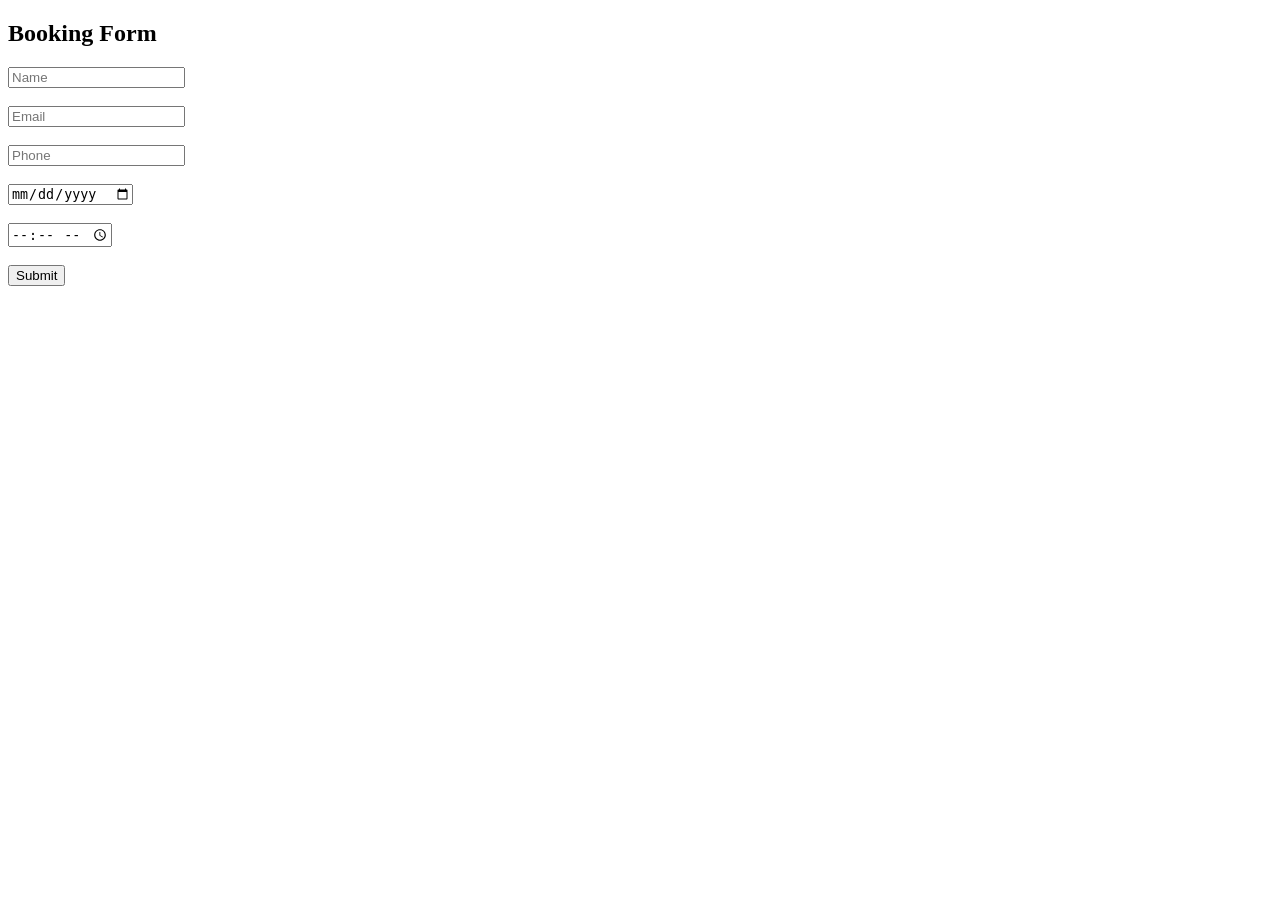
==== ABCT_FRONTEND/index.html @ 462aeb9a "final working frontend structure" ====
<!DOCTYPE html>
<html lang="en">
<head>
    <meta charset="UTF-8">
    <title>ABCT Booking</title>
</head>
<body>

    <h2>Booking Form</h2>

    <form id="bookingForm">

        <input type="text" name="name" placeholder="Name" required><br><br>

        <input type="email" name="email" placeholder="Email" required><br><br>

        <input type="text" name="phone" placeholder="Phone" required><br><br>

        <input type="date" name="date" required><br><br>

        <input type="time" name="time" required><br><br>

        <button type="submit">Submit</button>

    </form>

    <!-- ✅ IMPORTANT: SCRIPT SA BABA -->
    <script src="script.js"></script>

</body>
</html>
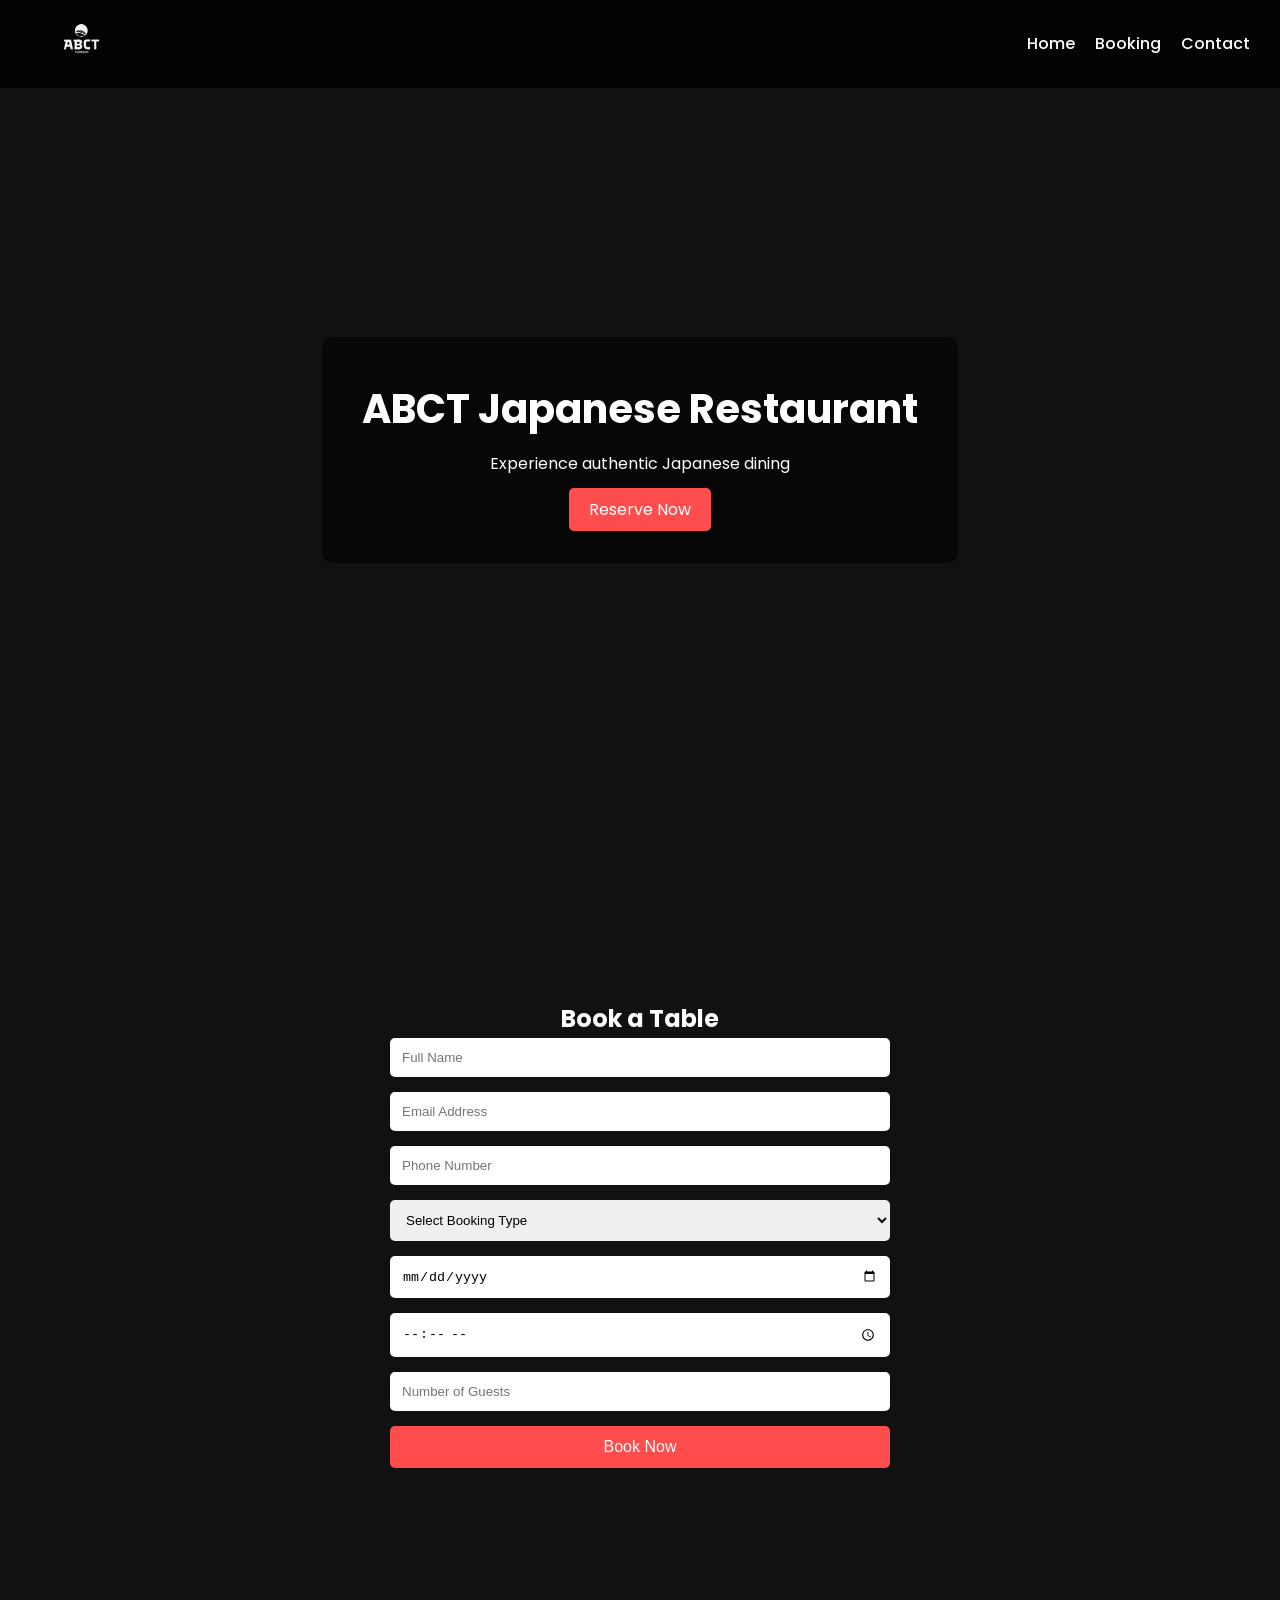
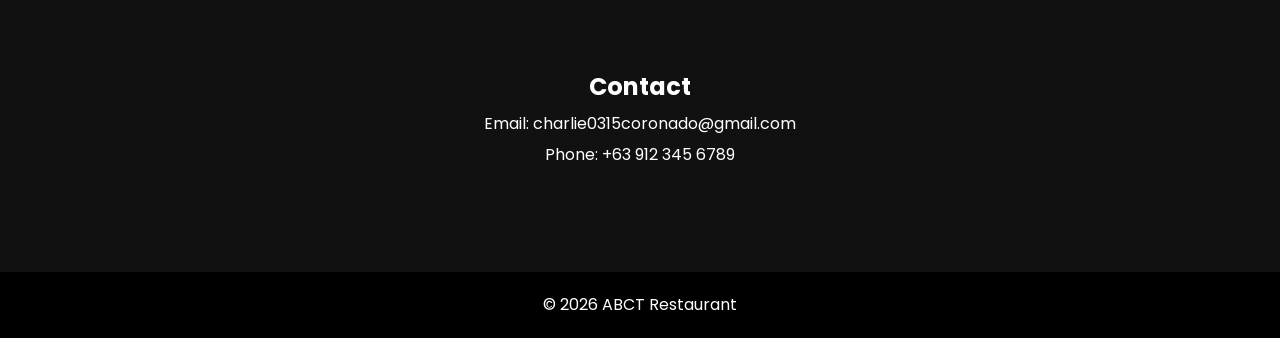
==== commit d580a397: "add frontend UI with logo + booking system integration" ====
--- a/ABCT_FRONTEND/index.html
+++ b/ABCT_FRONTEND/index.html
@@ -2,30 +2,90 @@
 <html lang="en">
 <head>
     <meta charset="UTF-8">
-    <title>ABCT Booking</title>
+    <meta name="viewport" content="width=device-width, initial-scale=1.0">
+    <title>ABCT | Japanese Restaurant</title>
+
+    <link rel="icon" href="logo.png">
+    <link href="https://fonts.googleapis.com/css2?family=Poppins:wght@300;400;600&display=swap" rel="stylesheet">
+    <link rel="stylesheet" href="style.css">
 </head>
+
 <body>
 
-    <h2>Booking Form</h2>
+<header>
+    <nav>
+        <div class="logo">
+            <img src="ABC_NOBACK_2026-04-03_112714-removebg-preview.png" alt="ABCT Logo">
+        </div>
 
+        <div class="menu-toggle" onclick="toggleMenu()">☰</div>
+
+        <ul class="nav-links" id="navLinks">
+            <li><a href="#home">Home</a></li>
+            <li><a href="#booking">Booking</a></li>
+            <li><a href="#contact">Contact</a></li>
+        </ul>
+    </nav>
+</header>
+
+<!-- HOME -->
+<section id="home">
+    <div class="overlay">
+        <h1>ABCT Japanese Restaurant</h1>
+        <p>Experience authentic Japanese dining</p>
+        <a href="#booking" class="btn">Reserve Now</a>
+    </div>
+</section>
+
+<!-- BOOKING -->
+<section id="booking">
+    <h2>Book a Table</h2>
+
+    <!-- ✅ UPDATED FORM (CONNECTED SA BACKEND) -->
     <form id="bookingForm">
 
-        <input type="text" name="name" placeholder="Name" required><br><br>
+        <input type="text" name="name" placeholder="Full Name" required>
 
-        <input type="email" name="email" placeholder="Email" required><br><br>
+        <input type="email" name="email" placeholder="Email Address" required>
 
-        <input type="text" name="phone" placeholder="Phone" required><br><br>
+        <input type="tel" name="phone" placeholder="Phone Number" required>
 
-        <input type="date" name="date" required><br><br>
+        <select name="booking_type" required>
+            <option value="">Select Booking Type</option>
+            <option value="dine_in">Dine-In Reservation</option>
+            <option value="delivery">Delivery Order</option>
+            <option value="event">Event Reservation</option>
+        </select>
 
-        <input type="time" name="time" required><br><br>
+        <input type="date" name="date" required>
+        <input type="time" name="time" required>
 
-        <button type="submit">Submit</button>
+        <input type="number" name="guests" placeholder="Number of Guests" min="1" max="300" required>
+
+        <button type="submit" id="submitBtn">Book Now</button>
 
     </form>
+</section>
 
-    <!-- ✅ IMPORTANT: SCRIPT SA BABA -->
-    <script src="script.js"></script>
+<!-- CONTACT -->
+<section id="contact">
+    <h2>Contact</h2>
+    <p>Email: charlie0315coronado@gmail.com</p>
+    <p>Phone: +63 912 345 6789</p>
+</section>
+
+<footer>
+    <p>© 2026 ABCT Restaurant</p>
+</footer>
+
+<script>
+function toggleMenu() {
+    document.getElementById("navLinks").classList.toggle("active");
+}
+</script>
+
+<!-- ✅ IMPORTANT: CONNECT JS -->
+<script src="script.js"></script>
 
 </body>
 </html>
--- a/ABCT_FRONTEND/style.css
+++ b/ABCT_FRONTEND/style.css
@@ -0,0 +1,172 @@
+/* RESET */
+* {
+    margin: 0;
+    padding: 0;
+    box-sizing: border-box;
+}
+
+/* BODY */
+body {
+    font-family: 'Poppins', sans-serif;
+    background: #111;
+    color: #fff;
+    line-height: 1.6;
+}
+
+/* NAVBAR */
+header {
+    background: rgba(0, 0, 0, 0.8);
+    position: fixed;
+    width: 100%;
+    top: 0;
+    z-index: 1000;
+}
+
+nav {
+    display: flex;
+    justify-content: space-between;
+    align-items: center;
+    padding: 15px 30px;
+}
+
+.logo img {
+    height: 50px;
+}
+
+/* NAV LINKS */
+.nav-links {
+    list-style: none;
+    display: flex;
+    gap: 20px;
+}
+
+.nav-links li a {
+    color: #fff;
+    text-decoration: none;
+    font-weight: 500;
+}
+
+.nav-links li a:hover {
+    color: #ff4d4d;
+}
+
+/* MOBILE MENU */
+.menu-toggle {
+    display: none;
+    font-size: 24px;
+    cursor: pointer;
+}
+
+/* HERO SECTION */
+#home {
+    height: 100vh;
+    background: url("https://images.unsplash.com/photo-1553621042-f6e147245754") no-repeat center/cover;
+    display: flex;
+    align-items: center;
+    justify-content: center;
+}
+
+.overlay {
+    background: rgba(0, 0, 0, 0.6);
+    padding: 40px;
+    text-align: center;
+    border-radius: 10px;
+}
+
+.overlay h1 {
+    font-size: 40px;
+    margin-bottom: 10px;
+}
+
+.overlay p {
+    margin-bottom: 20px;
+}
+
+.btn {
+    background: #ff4d4d;
+    padding: 10px 20px;
+    color: #fff;
+    text-decoration: none;
+    border-radius: 5px;
+}
+
+.btn:hover {
+    background: #e60000;
+}
+
+/* SECTIONS */
+section {
+    padding: 100px 20px;
+    text-align: center;
+}
+
+/* BOOKING FORM */
+form {
+    max-width: 500px;
+    margin: auto;
+    display: flex;
+    flex-direction: column;
+    gap: 15px;
+}
+
+form input,
+form select {
+    padding: 12px;
+    border: none;
+    border-radius: 5px;
+    outline: none;
+}
+
+form button {
+    background: #ff4d4d;
+    border: none;
+    padding: 12px;
+    color: #fff;
+    font-size: 16px;
+    cursor: pointer;
+    border-radius: 5px;
+    transition: 0.3s;
+}
+
+form button:hover {
+    background: #e60000;
+}
+
+/* CONTACT */
+#contact p {
+    margin: 5px 0;
+}
+
+/* FOOTER */
+footer {
+    background: #000;
+    padding: 20px;
+    text-align: center;
+}
+
+/* RESPONSIVE */
+@media (max-width: 768px) {
+
+    .nav-links {
+        display: none;
+        flex-direction: column;
+        background: #000;
+        position: absolute;
+        top: 70px;
+        right: 0;
+        width: 200px;
+        padding: 20px;
+    }
+
+    .nav-links.active {
+        display: flex;
+    }
+
+    .menu-toggle {
+        display: block;
+    }
+
+    .overlay h1 {
+        font-size: 28px;
+    }
+}
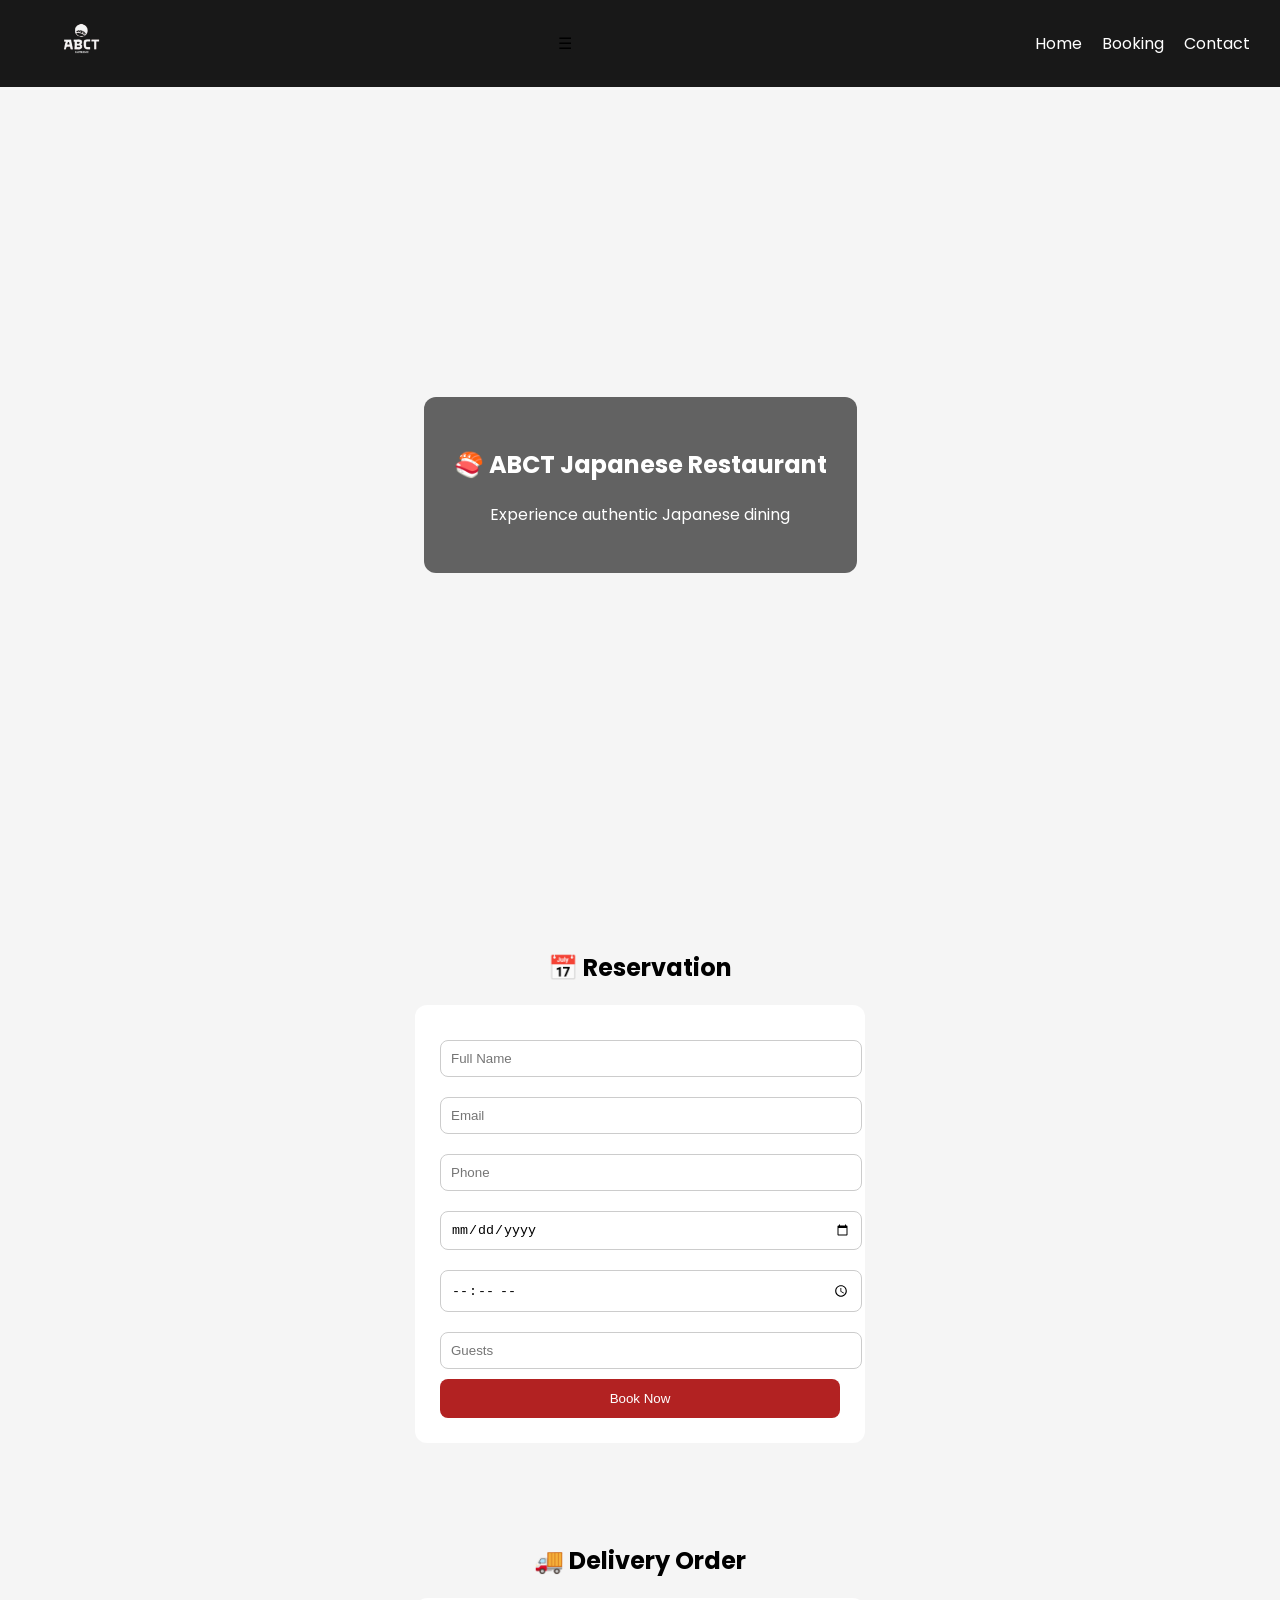
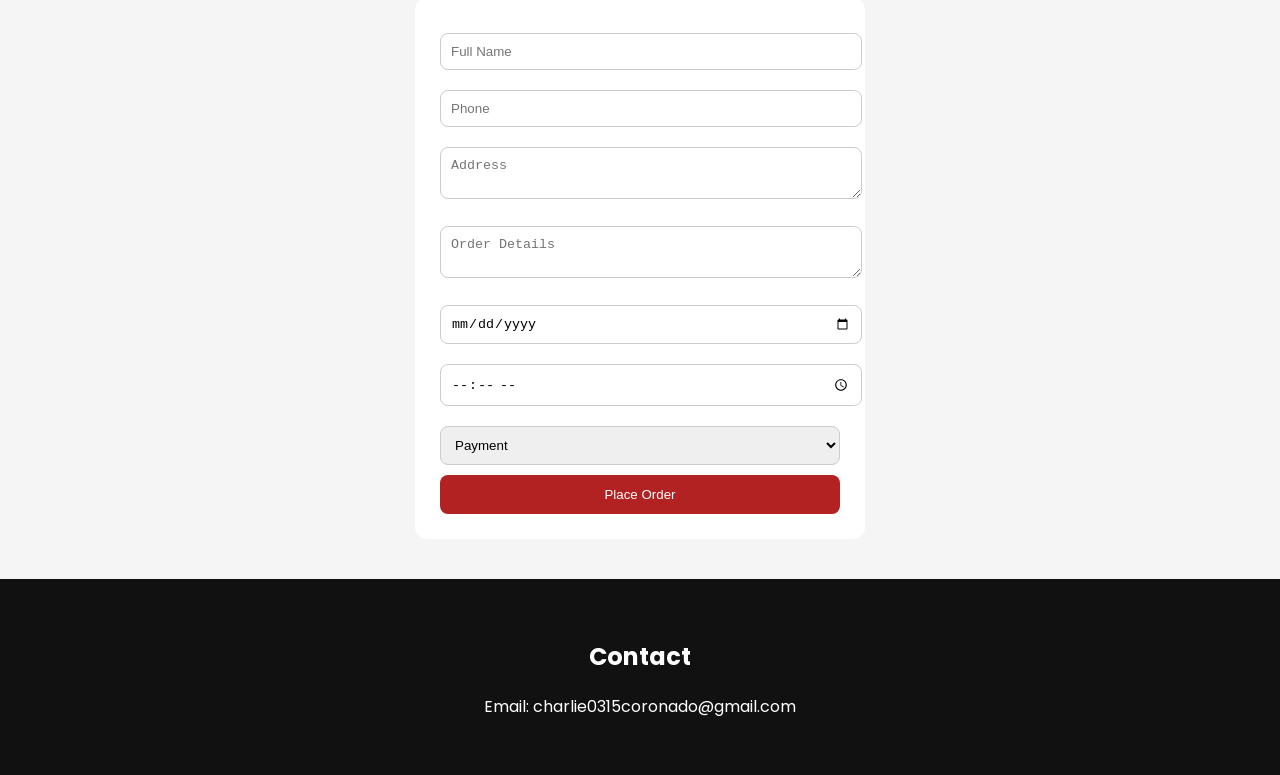
==== commit 84d05d37: "ABCT frontend: fixed navbar + delivery form + UI improvements" ====
--- a/ABCT_FRONTEND/index.html
+++ b/ABCT_FRONTEND/index.html
@@ -1,3 +1,5 @@
+<!DOCTYPE html>
+<html lang="en">
 <!DOCTYPE html>
 <html lang="en">
 <head>
@@ -28,42 +30,58 @@
     </nav>
 </header>
 
+
 <!-- HOME -->
 <section id="home">
     <div class="overlay">
-        <h1>ABCT Japanese Restaurant</h1>
+        <h1>🍣 ABCT Japanese Restaurant</h1>
         <p>Experience authentic Japanese dining</p>
-        <a href="#booking" class="btn">Reserve Now</a>
     </div>
 </section>
 
 <!-- BOOKING -->
 <section id="booking">
-    <h2>Book a Table</h2>
+    <h2>📅 Reservation</h2>
 
-    <!-- ✅ UPDATED FORM (CONNECTED SA BACKEND) -->
     <form id="bookingForm">
+        <input type="hidden" name="form-name" value="booking">
 
         <input type="text" name="name" placeholder="Full Name" required>
-
-        <input type="email" name="email" placeholder="Email Address" required>
-
-        <input type="tel" name="phone" placeholder="Phone Number" required>
-
-        <select name="booking_type" required>
-            <option value="">Select Booking Type</option>
-            <option value="dine_in">Dine-In Reservation</option>
-            <option value="delivery">Delivery Order</option>
-            <option value="event">Event Reservation</option>
-        </select>
+        <input type="email" name="email" placeholder="Email" required>
+        <input type="tel" name="phone" placeholder="Phone" required>
 
         <input type="date" name="date" required>
         <input type="time" name="time" required>
 
-        <input type="number" name="guests" placeholder="Number of Guests" min="1" max="300" required>
+        <input type="number" name="guests" placeholder="Guests" required>
 
         <button type="submit" id="submitBtn">Book Now</button>
+    </form>
+</section>
 
+<!-- DELIVERY -->
+<section id="delivery">
+    <h2>🚚 Delivery Order</h2>
+
+    <form id="deliveryForm">
+        <input type="hidden" name="form-name" value="delivery">
+
+        <input type="text" name="name" placeholder="Full Name" required>
+        <input type="tel" name="phone" placeholder="Phone" required>
+
+        <textarea name="address" placeholder="Address" required></textarea>
+        <textarea name="order_details" placeholder="Order Details" required></textarea>
+
+        <input type="date" name="date" required>
+        <input type="time" name="time" required>
+
+        <select name="payment_method" required>
+            <option value="">Payment</option>
+            <option value="cash">Cash</option>
+            <option value="gcash">GCash</option>
+        </select>
+
+        <button type="submit" id="deliveryBtn">Place Order</button>
     </form>
 </section>
 
@@ -71,20 +89,8 @@
 <section id="contact">
     <h2>Contact</h2>
     <p>Email: charlie0315coronado@gmail.com</p>
-    <p>Phone: +63 912 345 6789</p>
 </section>
 
-<footer>
-    <p>© 2026 ABCT Restaurant</p>
-</footer>
-
-<script>
-function toggleMenu() {
-    document.getElementById("navLinks").classList.toggle("active");
-}
-</script>
-
-<!-- ✅ IMPORTANT: CONNECT JS -->
 <script src="script.js"></script>
 
 </body>
--- a/ABCT_FRONTEND/style.css
+++ b/ABCT_FRONTEND/style.css
@@ -1,21 +1,13 @@
-/* RESET */
-* {
+body {
     margin: 0;
-    padding: 0;
-    box-sizing: border-box;
+    font-family: 'Poppins', sans-serif;
+    background: #f5f5f5;
+    padding-top: 80px; /* 🔥 para di matakpan ng fixed nav */
 }
 
-/* BODY */
-body {
-    font-family: 'Poppins', sans-serif;
-    background: #111;
-    color: #fff;
-    line-height: 1.6;
-}
-
-/* NAVBAR */
+/* 🔥 FIXED NAVBAR */
 header {
-    background: rgba(0, 0, 0, 0.8);
+    background: rgba(0, 0, 0, 0.9);
     position: fixed;
     width: 100%;
     top: 0;
@@ -29,11 +21,11 @@
     padding: 15px 30px;
 }
 
+
 .logo img {
     height: 50px;
 }
 
-/* NAV LINKS */
 .nav-links {
     list-style: none;
     display: flex;
@@ -41,25 +33,13 @@
 }
 
 .nav-links li a {
-    color: #fff;
+    color: white;
     text-decoration: none;
-    font-weight: 500;
 }
 
-.nav-links li a:hover {
-    color: #ff4d4d;
-}
-
-/* MOBILE MENU */
-.menu-toggle {
-    display: none;
-    font-size: 24px;
-    cursor: pointer;
-}
-
-/* HERO SECTION */
+/* HOME */
 #home {
-    height: 100vh;
+    height: 90vh;
     background: url("https://images.unsplash.com/photo-1553621042-f6e147245754") no-repeat center/cover;
     display: flex;
     align-items: center;
@@ -67,106 +47,63 @@
 }
 
 .overlay {
-    background: rgba(0, 0, 0, 0.6);
-    padding: 40px;
+    background: rgba(0,0,0,0.6);
+    color: white;
+    padding: 30px;
     text-align: center;
-    border-radius: 10px;
-}
-
-.overlay h1 {
-    font-size: 40px;
-    margin-bottom: 10px;
-}
-
-.overlay p {
-    margin-bottom: 20px;
+    border-radius: 12px;
 }
 
 .btn {
-    background: #ff4d4d;
+    background: #b22222;
+    color: white;
     padding: 10px 20px;
-    color: #fff;
+    border-radius: 8px;
     text-decoration: none;
-    border-radius: 5px;
 }
 
-.btn:hover {
-    background: #e60000;
-}
-
-/* SECTIONS */
-section {
-    padding: 100px 20px;
+/* FORMS */
+#booking, #delivery {
+    padding: 40px;
     text-align: center;
 }
 
-/* BOOKING FORM */
 form {
-    max-width: 500px;
+    max-width: 400px;
     margin: auto;
-    display: flex;
-    flex-direction: column;
-    gap: 15px;
+    background: white;
+    padding: 25px;
+    border-radius: 12px;
 }
 
-form input,
-form select {
-    padding: 12px;
-    border: none;
-    border-radius: 5px;
-    outline: none;
+input, select, textarea {
+    width: 100%;
+    padding: 10px;
+    margin: 10px 0;
+    border-radius: 8px;
+    border: 1px solid #ccc;
 }
 
-form button {
-    background: #ff4d4d;
+button {
+    width: 100%;
+    padding: 12px;
+    background: #b22222;
+    color: white;
     border: none;
-    padding: 12px;
-    color: #fff;
-    font-size: 16px;
-    cursor: pointer;
-    border-radius: 5px;
-    transition: 0.3s;
-}
-
-form button:hover {
-    background: #e60000;
+    border-radius: 8px;
 }
 
 /* CONTACT */
-#contact p {
-    margin: 5px 0;
+#contact {
+    padding: 40px;
+    text-align: center;
+    background: #111;
+    color: white;
 }
 
-/* FOOTER */
 footer {
+    text-align: center;
+    padding: 10px;
     background: #000;
-    padding: 20px;
-    text-align: center;
-}
-
-/* RESPONSIVE */
-@media (max-width: 768px) {
-
-    .nav-links {
-        display: none;
-        flex-direction: column;
-        background: #000;
-        position: absolute;
-        top: 70px;
-        right: 0;
-        width: 200px;
-        padding: 20px;
-    }
-
-    .nav-links.active {
-        display: flex;
-    }
-
-    .menu-toggle {
-        display: block;
-    }
-
-    .overlay h1 {
-        font-size: 28px;
-    }
+    color: white;
 }
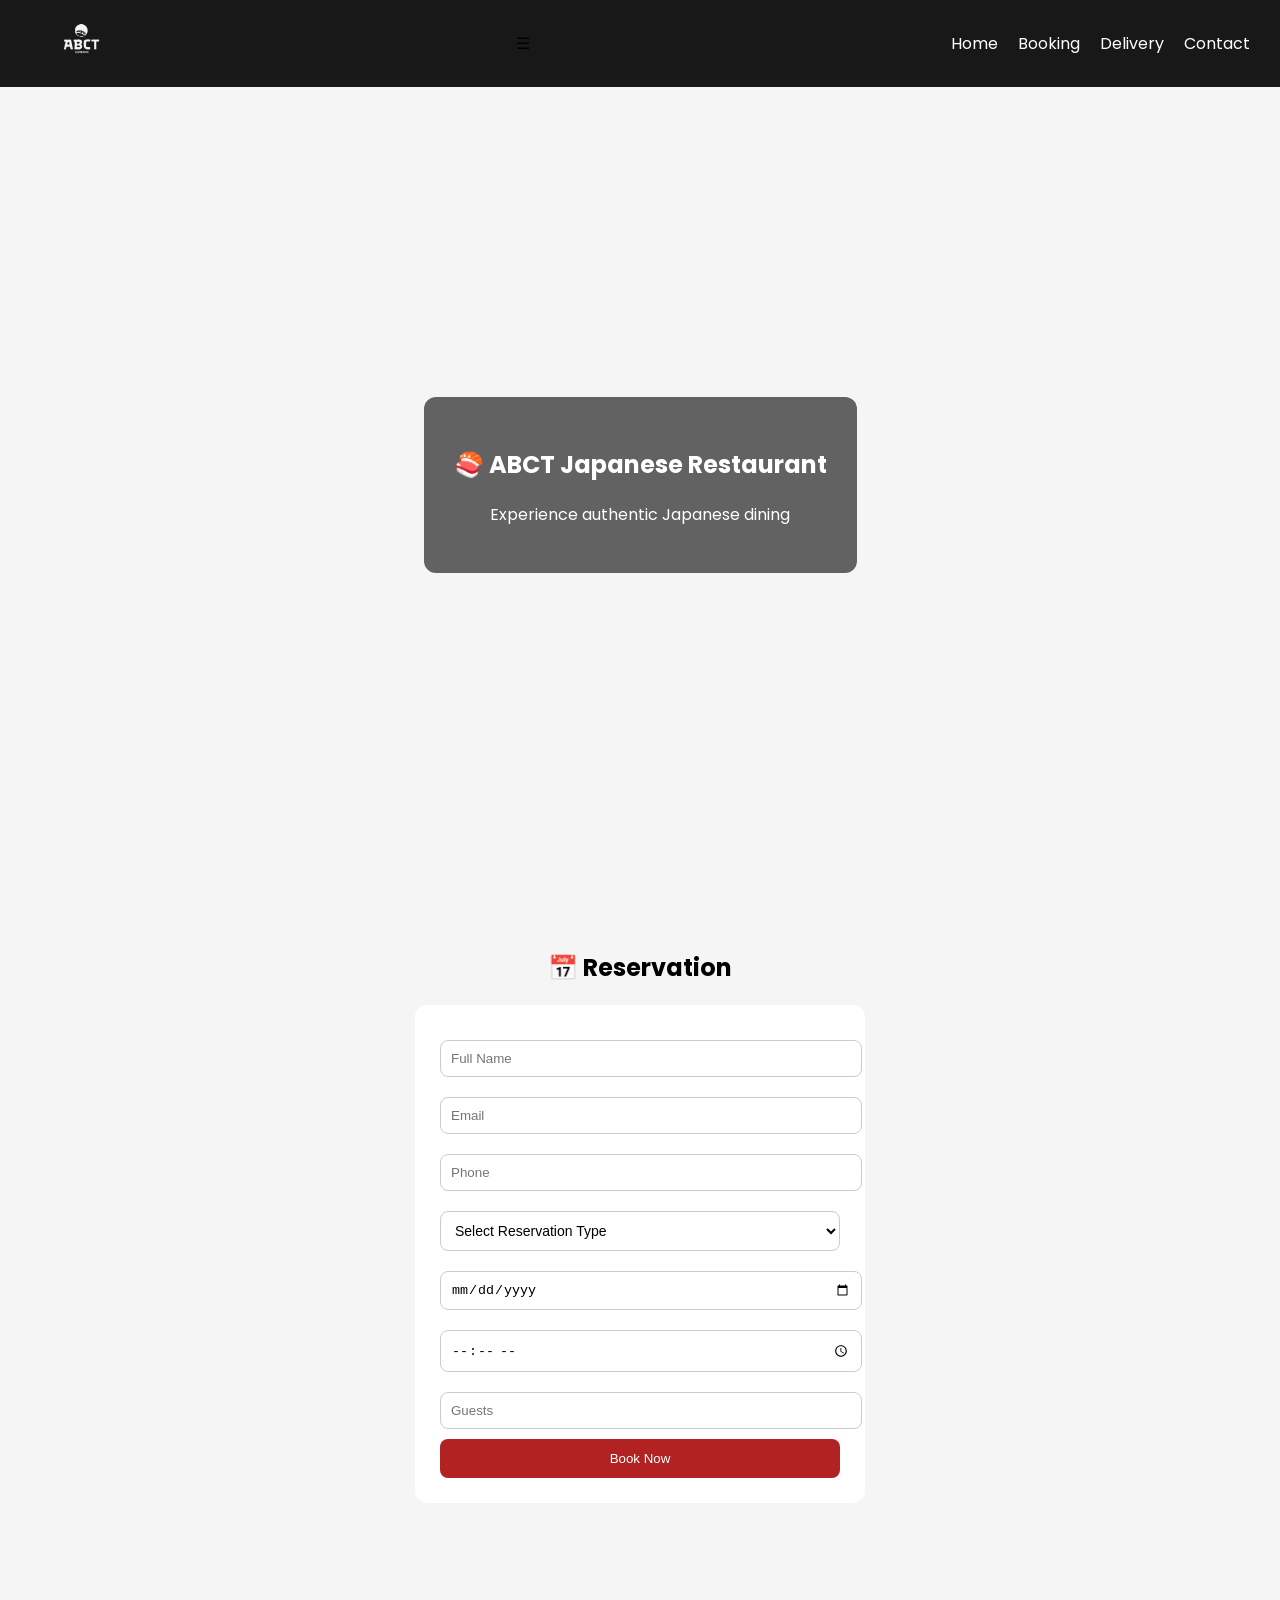
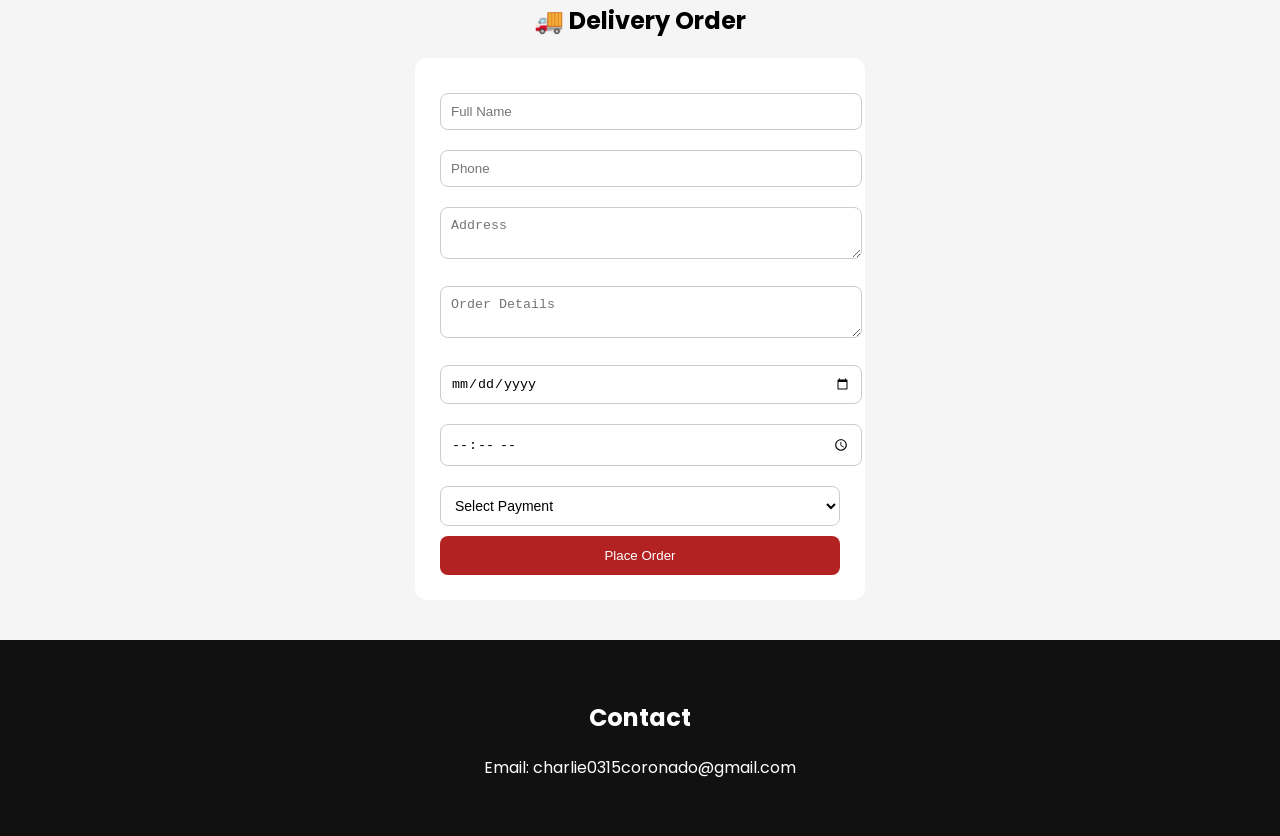
==== commit b26daa99: "ABCT UI: fixed dropdown visibility + navbar + form fixes" ====
--- a/ABCT_FRONTEND/index.html
+++ b/ABCT_FRONTEND/index.html
@@ -1,5 +1,3 @@
-<!DOCTYPE html>
-<html lang="en">
 <!DOCTYPE html>
 <html lang="en">
 <head>
@@ -25,11 +23,11 @@
         <ul class="nav-links" id="navLinks">
             <li><a href="#home">Home</a></li>
             <li><a href="#booking">Booking</a></li>
+            <li><a href="#delivery">Delivery</a></li>
             <li><a href="#contact">Contact</a></li>
         </ul>
     </nav>
 </header>
-
 
 <!-- HOME -->
 <section id="home">
@@ -49,6 +47,13 @@
         <input type="text" name="name" placeholder="Full Name" required>
         <input type="email" name="email" placeholder="Email" required>
         <input type="tel" name="phone" placeholder="Phone" required>
+
+        <!-- ✅ FIXED DROPDOWN -->
+        <select name="booking_type" required>
+            <option value="">Select Reservation Type</option>
+            <option value="dine_in">Dine-In</option>
+            <option value="event">Event Reservation</option>
+        </select>
 
         <input type="date" name="date" required>
         <input type="time" name="time" required>
@@ -75,8 +80,9 @@
         <input type="date" name="date" required>
         <input type="time" name="time" required>
 
+        <!-- ✅ PAYMENT DROPDOWN FIX -->
         <select name="payment_method" required>
-            <option value="">Payment</option>
+            <option value="">Select Payment</option>
             <option value="cash">Cash</option>
             <option value="gcash">GCash</option>
         </select>
--- a/ABCT_FRONTEND/style.css
+++ b/ABCT_FRONTEND/style.css
@@ -2,7 +2,7 @@
     margin: 0;
     font-family: 'Poppins', sans-serif;
     background: #f5f5f5;
-    padding-top: 80px; /* 🔥 para di matakpan ng fixed nav */
+    padding-top: 80px; /* para di matakpan ng fixed nav */
 }
 
 /* 🔥 FIXED NAVBAR */
@@ -20,7 +20,6 @@
     align-items: center;
     padding: 15px 30px;
 }
-
 
 .logo img {
     height: 50px;
@@ -76,7 +75,8 @@
     border-radius: 12px;
 }
 
-input, select, textarea {
+/* 🔥 INPUT FIX */
+input, textarea {
     width: 100%;
     padding: 10px;
     margin: 10px 0;
@@ -84,6 +84,23 @@
     border: 1px solid #ccc;
 }
 
+/* 🔥 DROPDOWN FIX (IMPORTANT) */
+select {
+    width: 100%;
+    padding: 10px;
+    margin: 10px 0;
+    border-radius: 8px;
+    border: 1px solid #ccc;
+    background: white;
+    font-size: 14px;
+
+    appearance: auto;
+    -webkit-appearance: auto;
+    -moz-appearance: auto;
+    cursor: pointer;
+}
+
+/* BUTTON */
 button {
     width: 100%;
     padding: 12px;
